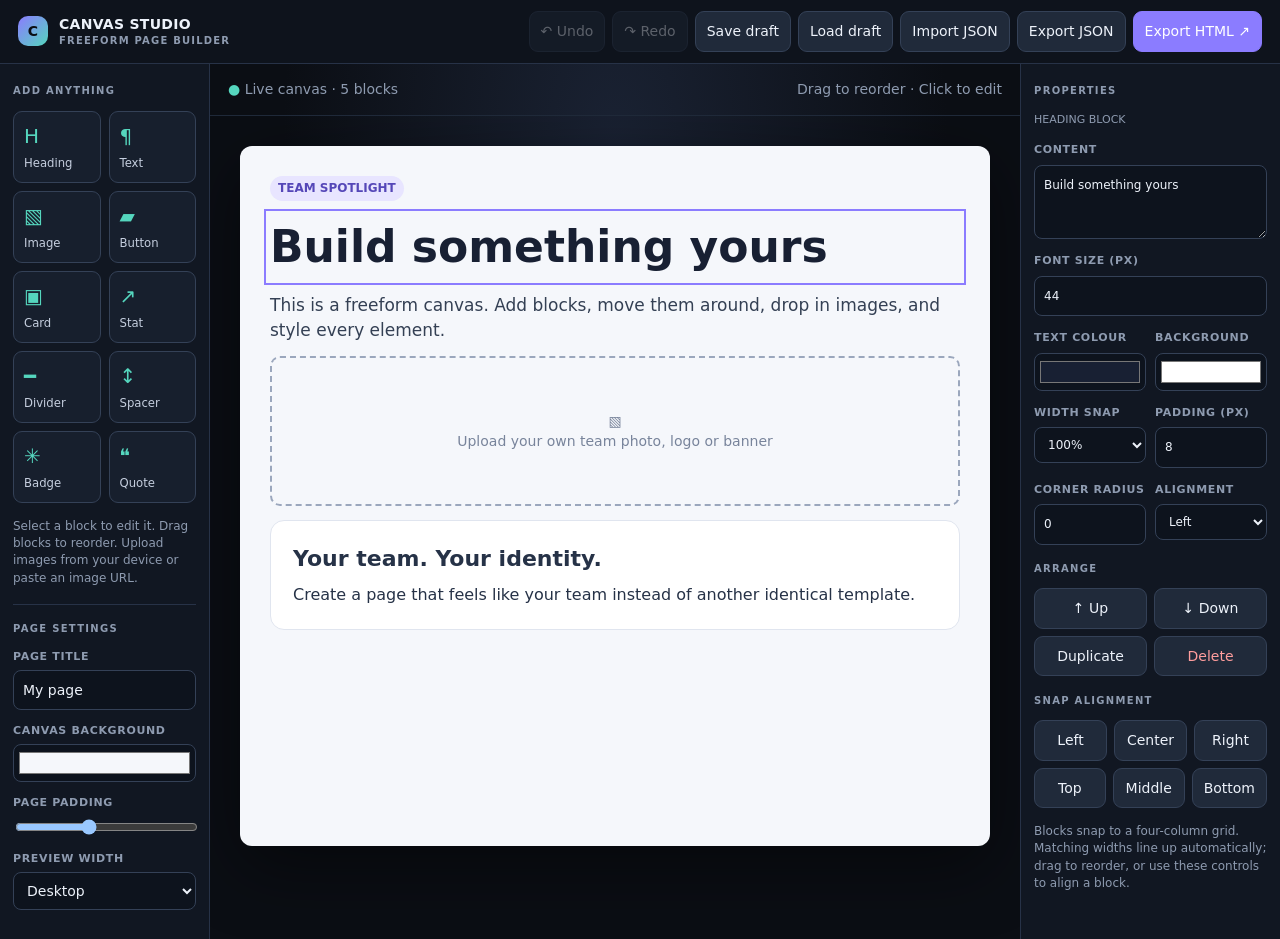
==== studio.html @ f43380ae "Fix mobile grid and image sizing for snapped blocks" ====
<!doctype html>
<html lang="en">
<head>
<meta charset="utf-8">
<meta name="viewport" content="width=device-width,initial-scale=1">
<title>Team Page Studio</title>
<style>
:root{color-scheme:dark;--bg:#0b0e14;--panel:#111722;--panel2:#171f2d;--line:#273247;--text:#edf2fa;--muted:#8e9bb0;--accent:#8b7cff;--accent2:#55d6be}
*{box-sizing:border-box}body{margin:0;background:var(--bg);color:var(--text);font:14px/1.45 Inter,ui-sans-serif,system-ui,-apple-system,sans-serif}button,input,textarea,select{font:inherit}button{cursor:pointer;color:var(--text);background:#202a3a;border:1px solid #344157;border-radius:9px;padding:9px 11px}button:hover{background:#2a3650}button:disabled{opacity:.35;cursor:not-allowed}.app{min-height:100vh;display:grid;grid-template-rows:64px 1fr}.top{display:flex;align-items:center;justify-content:space-between;padding:0 18px;border-bottom:1px solid var(--line);background:#0e131c;gap:14px}.brand{display:flex;align-items:center;gap:11px;font-weight:800;letter-spacing:.02em}.mark{width:30px;height:30px;border-radius:10px;background:linear-gradient(135deg,var(--accent),var(--accent2));display:grid;place-items:center;color:#0b0e14;font-weight:900}.top-actions{display:flex;gap:7px;flex-wrap:wrap}.primary{background:var(--accent);border-color:var(--accent);color:#fff}.workspace{display:grid;grid-template-columns:210px minmax(300px,1fr) 260px;min-height:calc(100vh - 64px)}.sidebar{padding:16px 13px;background:var(--panel);border-right:1px solid var(--line);min-width:0}.right{border-right:0;border-left:1px solid var(--line)}.eyebrow{font-size:10px;font-weight:800;color:var(--muted);letter-spacing:.13em;text-transform:uppercase;margin:4px 0 12px}.toolgrid{display:grid;grid-template-columns:1fr 1fr;gap:8px}.tool{min-height:72px;display:flex;flex-direction:column;align-items:flex-start;justify-content:space-between;text-align:left;padding:10px;background:var(--panel2)}.tool span:first-child{font-size:20px;color:var(--accent2)}.tool small{color:#c5cede}.hint{color:var(--muted);font-size:12px;margin-top:15px}.stage{min-width:0;display:flex;flex-direction:column;background:radial-gradient(ellipse at 50% 10%,#1a2233 0,transparent 58%)}.stagebar{height:52px;display:flex;align-items:center;justify-content:space-between;padding:0 18px;border-bottom:1px solid #1f2939;color:var(--muted);gap:8px}.stagebar select{background:var(--panel);color:var(--text);border:1px solid var(--line);padding:7px;border-radius:8px}.viewport{padding:30px;overflow:auto;flex:1;display:flex;justify-content:center;align-items:flex-start}.page{width:100%;max-width:900px;min-height:700px;background:#f5f7fb;color:#182033;border-radius:12px;padding:30px;box-shadow:0 20px 70px #0007;transition:width .2s;display:grid;grid-template-columns:repeat(4,minmax(0,1fr));align-content:start;align-items:stretch;gap:14px}.page.mobile{grid-template-columns:minmax(0,1fr)}.page.mobile .block{grid-column:1/-1!important}.page.mobile{max-width:390px}.page.tablet{max-width:720px}.block{position:relative;grid-column:span 4;width:100%;min-width:0;min-height:20px;margin:0;overflow-wrap:anywhere;cursor:grab;outline:1px solid transparent;outline-offset:3px;transition:outline-color .12s;align-self:start}.block.align-middle{align-self:center}.block.align-bottom{align-self:end}.block.position-left{justify-self:start}.block.position-center{justify-self:center}.block.position-right{justify-self:end}.block:hover{outline-color:#8b7cff66}.block.selected{outline:2px solid var(--accent);outline-offset:4px}.block.dragging{opacity:.35}.block.drop-target{box-shadow:0 -3px 0 var(--accent)}.block h1,.block h2,.block h3,.block p{margin:0}.block img{display:block;max-width:100%;height:auto;object-fit:cover}.block button{pointer-events:none}.block .badge{display:inline-block;padding:5px 9px;border-radius:999px;background:#e8e5ff;color:#5547b8;font-size:12px;font-weight:700}.block .placeholder{min-height:150px;border:2px dashed #9ba7bd;border-radius:10px;display:grid;place-items:center;color:#78849b;padding:20px;text-align:center}.block .divider{height:2px;background:#d7dce5;width:100%}.block .stat{padding:18px;border-radius:12px;background:#fff;border:1px solid #e0e5ef}.block .stat strong{display:block;font-size:28px}.empty{text-align:center;padding:80px 20px;color:#667085;border:2px dashed #cbd3e1;border-radius:12px;grid-column:1/-1}.empty strong{display:block;font-size:20px;color:#28334a;margin-bottom:8px}.field{display:flex;flex-direction:column;gap:5px;margin:0 0 13px}.field label{font-size:11px;color:var(--muted);font-weight:700;text-transform:uppercase;letter-spacing:.06em}.field input,.field textarea,.field select{width:100%;background:#0d131d;color:var(--text);border:1px solid #344157;border-radius:8px;padding:9px}.field textarea{resize:vertical;min-height:74px}.field input[type=color]{height:38px;padding:3px}.field input[type=range]{padding:0}.two{display:grid;grid-template-columns:1fr 1fr;gap:9px}.inspector-empty{color:var(--muted);font-size:12px;line-height:1.7}.sectionline{border:0;border-top:1px solid var(--line);margin:17px 0}.danger{color:#ff9d9d}.toast{position:fixed;bottom:18px;left:50%;transform:translateX(-50%);background:#edf2fa;color:#10151f;padding:10px 15px;border-radius:10px;box-shadow:0 8px 28px #0007;opacity:0;pointer-events:none;transition:opacity .2s;z-index:10}.toast.show{opacity:1}.file{display:none}.minirow{display:flex;gap:7px}.minirow button{flex:1}.muted{color:var(--muted)}@media(max-width:980px){.workspace{grid-template-columns:175px minmax(260px,1fr)}.right{grid-column:1/-1;border-left:0;border-top:1px solid var(--line);display:grid;grid-template-columns:1fr 1fr;gap:20px}.viewport{padding:18px}.page{padding:20px}}@media(max-width:600px){.app{grid-template-rows:auto 1fr}.top{padding:12px;align-items:flex-start;flex-direction:column}.workspace{grid-template-columns:1fr}.sidebar{border-right:0;border-bottom:1px solid var(--line)}.toolgrid{grid-template-columns:repeat(3,1fr)}.tool{min-height:60px}.workspace .stage{min-height:600px}.right{display:block}.viewport{padding:12px}.page{padding:16px}.stagebar{padding:0 10px}.top-actions button{padding:7px 8px}}
</style>
</head>
<body>
<div class="app">
<header class="top">
  <div class="brand"><div class="mark">C</div><div><span id="studioBrand">CANVAS STUDIO</span> <div style="font-size:10px;color:var(--muted);font-weight:600;letter-spacing:.12em">FREEFORM PAGE BUILDER</div></div></div>
  <div class="top-actions">
    <button id="undoBtn" title="Undo">↶ Undo</button><button id="redoBtn" title="Redo">↷ Redo</button>
    <button id="saveBtn">Save draft</button><button id="loadBtn">Load draft</button>
    <button id="importBtn">Import JSON</button><button id="exportJsonBtn">Export JSON</button><button id="exportHtmlBtn" class="primary">Export HTML ↗</button>
  </div>
</header>
<div class="workspace">
<aside class="sidebar">
  <div class="eyebrow">Add anything</div>
  <div class="toolgrid">
    <button class="tool" data-add="heading"><span>H</span><small>Heading</small></button>
    <button class="tool" data-add="text"><span>¶</span><small>Text</small></button>
    <button class="tool" data-add="image"><span>▧</span><small>Image</small></button>
    <button class="tool" data-add="button"><span>▰</span><small>Button</small></button>
    <button class="tool" data-add="card"><span>▣</span><small>Card</small></button>
    <button class="tool" data-add="stat"><span>↗</span><small>Stat</small></button>
    <button class="tool" data-add="divider"><span>━</span><small>Divider</small></button>
    <button class="tool" data-add="spacer"><span>↕</span><small>Spacer</small></button>
    <button class="tool" data-add="badge"><span>✳</span><small>Badge</small></button>
    <button class="tool" data-add="quote"><span>❝</span><small>Quote</small></button>
  </div>
  <div class="hint">Select a block to edit it. Drag blocks to reorder. Upload images from your device or paste an image URL.</div>
  <hr class="sectionline">
  <div class="eyebrow">Page settings</div>
  <div class="field"><label for="pageTitle">Page title</label><input id="pageTitle" value="My page"></div>
  <div class="field"><label for="pageBg">Canvas background</label><input id="pageBg" type="color" value="#f5f7fb"></div>
  <div class="field"><label for="pagePadding">Page padding</label><input id="pagePadding" type="range" min="8" max="64" value="30"></div>
  <div class="field"><label for="pageWidth">Preview width</label><select id="pageWidth"><option value="desktop">Desktop</option><option value="tablet">Tablet</option><option value="mobile">Mobile</option></select></div>
</aside>
<section class="stage">
  <div class="stagebar"><span><span style="color:var(--accent2)">●</span> Live canvas <span id="blockCount" class="muted"></span></span><span class="muted">Drag to reorder · Click to edit</span></div>
  <div class="viewport"><main id="canvas" class="page" aria-label="Page canvas"></main></div>
</section>
<aside class="sidebar right">
  <div><div class="eyebrow">Properties</div><div id="inspector" class="inspector-empty">Select any block on the canvas to customise its content, colours, size and alignment.</div></div>
  <div><div class="eyebrow">Arrange</div><div class="minirow"><button id="upBtn" title="Move earlier">↑ Up</button><button id="downBtn" title="Move later">↓ Down</button></div><div class="minirow" style="margin-top:7px"><button id="duplicateBtn">Duplicate</button><button id="deleteBtn" class="danger">Delete</button></div><div class="eyebrow" style="margin-top:18px">Snap alignment</div><div class="minirow"><button data-position="left" title="Align to left edge">Left</button><button data-position="center" title="Center in row">Center</button><button data-position="right" title="Align to right edge">Right</button></div><div class="minirow" style="margin-top:7px"><button data-valign="top">Top</button><button data-valign="middle">Middle</button><button data-valign="bottom">Bottom</button></div><div class="hint">Blocks snap to a four-column grid. Matching widths line up automatically; drag to reorder, or use these controls to align a block.</div></div>
</aside>
</div>
</div>
<input id="imageFile" class="file" type="file" accept="image/*">
<input id="jsonFile" class="file" type="file" accept=".json,application/json">
<div id="toast" class="toast" role="status"></div>
<script>
const studioParams = new URLSearchParams(location.search);
const studioTeamId = studioParams.get("team");
const validStudioTeam = ["A","B","C","D","E"].includes(studioTeamId) ? studioTeamId : null;
if (validStudioTeam && sessionStorage.getItem("team-editor-authorized-team") !== validStudioTeam) {
  location.replace("team-editor.html");
}
if (validStudioTeam) {
  const studioBrand = document.getElementById("studioBrand");
  if (studioBrand) studioBrand.textContent = "Team " + validStudioTeam + " Page Studio";
  document.title = "Team " + validStudioTeam + " Page Studio";
}
const studioDraftKey = validStudioTeam ? "canvas-studio-draft-team-" + validStudioTeam : "canvas-studio-draft";

(() => {
const $=id=>document.getElementById(id);
const canvas=$("canvas"), inspector=$("inspector");
let blocks=[], selected=null, seq=0, history=[], historyIndex=-1, suppressHistory=false, pendingImageTarget=null;
const defaults={
 heading:{text:"A bold headline",tag:"h1",fontSize:42,color:"#182033",bg:"transparent",align:"left",padding:8,radius:0,width:100},
 text:{text:"Write something worth reading. Add your story, explain the idea, or share the details.",fontSize:17,color:"#344054",bg:"transparent",align:"left",padding:8,radius:0,width:100},
 image:{text:"",src:"",alt:"Add an image",fontSize:16,color:"#182033",bg:"#e7ebf2",align:"center",padding:8,radius:12,width:100},
 button:{text:"Explore more",fontSize:15,color:"#ffffff",bg:"#6254e8",align:"center",padding:13,radius:9,width:100},
 card:{text:"Card title\nAdd a short description to this card. Use it for a team intro, announcement, or any other content.",fontSize:16,color:"#263247",bg:"#ffffff",align:"left",padding:22,radius:14,width:100},
 stat:{text:"Wins",metric:"wins",fontSize:16,color:"#263247",bg:"#ffffff",align:"left",padding:20,radius:12,width:100},
 divider:{text:"",fontSize:16,color:"#d7dce5",bg:"transparent",align:"left",padding:8,radius:0,width:100},
 spacer:{text:"",fontSize:16,color:"#182033",bg:"transparent",align:"left",padding:8,radius:0,width:100,height:48},
 badge:{text:"NEW SEASON",fontSize:12,color:"#5547b8",bg:"#e8e5ff",align:"left",padding:8,radius:99,width:100},
 quote:{text:"“A team is more than a name on a ladder.”\n— Team motto",fontSize:23,color:"#29354a",bg:"#e9edf7",align:"left",padding:24,radius:12,width:100}
};
const STAT_METRICS=[
 {key:"elo",label:"Elo rating"},{key:"rank",label:"Ladder position"},{key:"played",label:"Games played"},
 {key:"wins",label:"Wins"},{key:"losses",label:"Losses"},{key:"draws",label:"Draws"},
 {key:"pointsFor",label:"Points for"},{key:"pointsAgainst",label:"Points against"},
 {key:"diff",label:"Point difference"},{key:"winPct",label:"Win percentage"},{key:"form",label:"Recent form"}
];
function makeBlock(type,values={}){return {id:"b"+(++seq),type,...structuredClone(defaults[type]||defaults.text),position:"auto",verticalAlign:"top",...values};}

let liveTeamStats=null;
let statsFrame=null;
function formatStatValue(key,team){
 if(!team)return "—";
 const values={
  elo:Number(team.elo).toFixed(1),
  rank:team.rank?"#"+team.rank:"—",
  played:team.played,
  wins:team.wins,
  losses:team.losses,
  draws:team.draws,
  pointsFor:team.pf,
  pointsAgainst:team.pa,
  diff:(team.diff>0?"+":"")+team.diff,
  winPct:Number(team.winPercent||0).toFixed(1)+"%",
  form:Array.isArray(team.form)&&team.form.length?team.form.map(item=>item.result).join(" "):"—"
 };
 return values[key]===undefined?"—":String(values[key]);
}
function refreshStatPreviews(){
 if(!liveTeamStats)return;
 blocks.filter(b=>b.type==="stat").forEach(b=>{
  const el=canvas.querySelector('[data-id="'+b.id+'"] .stat strong');
  if(el)el.textContent=formatStatValue(b.metric||"wins",liveTeamStats);
  const note=canvas.querySelector('[data-id="'+b.id+'"] .stat small');
  if(note)note.textContent="LIVE · competition data";
 });
}
function startStatsPreview(){
 if(statsFrame)return;
 statsFrame=document.createElement("iframe");
 statsFrame.title="Competition data source";
 statsFrame.setAttribute("aria-hidden","true");
 statsFrame.tabIndex=-1;
 statsFrame.style.cssText="position:fixed;width:1px;height:1px;opacity:0;pointer-events:none;left:-10px;bottom:-10px;border:0";
 statsFrame.src="index.html?studioStatsPreview=1";
 statsFrame.onload=()=>{
  let attempts=0;
  const timer=setInterval(()=>{
   attempts++;
   try{
    const win=statsFrame.contentWindow;
    if(typeof win.calculateElo==="function"&&typeof win.calculateLadder==="function"&&win.document.getElementById("ladder")?.querySelector("table")){
     const elo=win.calculateElo();
     const ladder=win.calculateLadder(elo.finalRatings);
     const teamName="Team "+(validStudioTeam||"A");
     liveTeamStats=ladder.find(team=>team.team===teamName)||null;
     refreshStatPreviews();
     clearInterval(timer);
    }
   }catch(error){/* Wait for the same-origin dashboard data to finish loading. */}
   if(attempts>=40)clearInterval(timer);
  },500);
 };
 document.body.appendChild(statsFrame);
}

function snapshot(){return JSON.stringify({blocks,selected,pageTitle:$("pageTitle").value,pageBg:$("pageBg").value,pagePadding:$("pagePadding").value});}
function pushHistory(){if(suppressHistory)return;const s=snapshot();if(history[historyIndex]===s)return;history=history.slice(0,historyIndex+1);history.push(s);if(history.length>80)history.shift();historyIndex=history.length-1;updateHistoryButtons();}
function restore(s){suppressHistory=true;const d=JSON.parse(s);blocks=d.blocks||[];selected=d.selected||null;$("pageTitle").value=d.pageTitle||"My page";$("pageBg").value=d.pageBg||"#f5f7fb";$("pagePadding").value=d.pagePadding||30;seq=Math.max(seq,...blocks.map(b=>Number(b.id.slice(1))||0));render();suppressHistory=false;updateHistoryButtons();}
function undo(){if(historyIndex>0){historyIndex--;restore(history[historyIndex]);}}
function redo(){if(historyIndex<history.length-1){historyIndex++;restore(history[historyIndex]);}}
function updateHistoryButtons(){$("undoBtn").disabled=historyIndex<=0;$("redoBtn").disabled=historyIndex>=history.length-1;}
function esc(s){return String(s??"").replace(/[&<>"']/g,c=>({"&":"&amp;","<":"&lt;",">":"&gt;",'"':"&quot;","'":"&#39;"}[c]));}
function css(b){return "width:100%;text-align:"+b.align+";color:"+b.color+";background:"+b.bg+";padding:"+b.padding+"px;border-radius:"+b.radius+"px;font-size:"+b.fontSize+"px;";}
function spanFor(b){return Math.min(4,Math.max(1,Math.round((Number(b.width)||100)/25)));}
function positionStyle(b){const span=spanFor(b),p=b.position||"auto";let column="";if(p==="left")column="1 / span "+span;else if(p==="right")column=(5-span)+" / span "+span;else if(p==="center")column=(Math.floor((4-span)/2)+1)+" / span "+span;return (column?"grid-column:"+column+";":"grid-column:span "+span+";")+"align-self:"+(b.verticalAlign==="middle"?"center":b.verticalAlign==="bottom"?"end":"start")+";";}
function blockInner(b){
 const lines=String(b.text||"").split("\n");
 if(b.type==="heading")return "<h1 style='font-size:"+b.fontSize+"px;color:"+b.color+";text-align:"+b.align+";margin:0'>"+esc(b.text)+"</h1>";
 if(b.type==="text")return "<p style='font-size:"+b.fontSize+"px;color:"+b.color+";text-align:"+b.align+";margin:0;white-space:pre-wrap'>"+esc(b.text)+"</p>";
 if(b.type==="image")return b.src? "<img src='"+esc(b.src)+"' alt='"+esc(b.alt||"")+"' style='width:100%;max-height:620px;object-fit:cover;border-radius:"+b.radius+"px;margin:auto;display:block'>":"<div class='placeholder'>▧<br>"+esc(b.alt||"Choose an image in the properties panel")+"</div>";
 if(b.type==="button")return "<div style='text-align:"+b.align+"'><span style='display:inline-block;background:"+b.bg+";color:"+b.color+";padding:"+b.padding+"px 20px;border-radius:"+b.radius+"px;font-weight:750'>"+esc(b.text)+"</span></div>";
 if(b.type==="card")return "<div style='"+css(b)+";border:1px solid #e0e5ef;white-space:pre-wrap'><div style='font-size:"+Math.round(b.fontSize*1.35)+"px;font-weight:800;margin-bottom:8px'>"+esc(lines[0])+"</div>"+esc(lines.slice(1).join("\n"))+"</div>";
 if(b.type==="stat"){const metric=STAT_METRICS.find(m=>m.key===b.metric)||STAT_METRICS[0];return "<div class='stat' data-stat='"+esc(metric.key)+"' style='"+css(b)+"'><span>"+esc(b.text||metric.label)+"</span><strong>—</strong><small style='display:block;margin-top:5px;font-size:10px;letter-spacing:.08em;text-transform:uppercase;opacity:.65'>Value fills on the team page</small></div>";}
 if(b.type==="divider")return "<div class='divider' style='background:"+b.color+";margin:"+b.padding+"px 0'></div>";
 if(b.type==="spacer")return "<div style='height:"+Math.max(8,Number(b.height)||48)+"px'></div>";
 if(b.type==="badge")return "<div><span class='badge' style='background:"+b.bg+";color:"+b.color+";font-size:"+b.fontSize+"px;padding:"+Math.max(3,b.padding/2)+"px "+b.padding+"px;border-radius:"+b.radius+"px'>"+esc(b.text)+"</span></div>";
 if(b.type==="quote")return "<blockquote style='"+css(b)+";font-weight:650;font-style:italic;white-space:pre-wrap;margin:0;border-left:4px solid "+b.color+"'>"+esc(b.text)+"</blockquote>";
 return "<p>"+esc(b.text)+"</p>";
}
function render(){
 canvas.style.background=$("pageBg").value;canvas.style.padding=$("pagePadding").value+"px";
 canvas.classList.toggle("mobile",$("pageWidth").value==="mobile");canvas.classList.toggle("tablet",$("pageWidth").value==="tablet");
 canvas.innerHTML="";
 if(!blocks.length)canvas.innerHTML='<div class="empty"><strong>Your canvas is empty</strong>Add a block from the left, then make it yours.</div>';
 blocks.forEach((b,i)=>{const el=document.createElement("section");el.className="block"+(b.id===selected?" selected":"")+(b.verticalAlign==="middle"?" align-middle":b.verticalAlign==="bottom"?" align-bottom":"")+(["left","center","right"].includes(b.position)?" position-"+b.position:"");el.dataset.id=b.id;el.draggable=true;el.style.cssText=positionStyle(b);el.innerHTML=blockInner(b);
  if(b.type==="image"&&b.src)el.querySelector("img")?.addEventListener("click",()=>select(b.id));
  el.addEventListener("click",e=>{e.stopPropagation();select(b.id);});
  el.addEventListener("dragstart",e=>{el.classList.add("dragging");e.dataTransfer.setData("text/plain",b.id);e.dataTransfer.effectAllowed="move";});
  el.addEventListener("dragend",()=>{el.classList.remove("dragging");canvas.querySelectorAll(".drop-target").forEach(x=>x.classList.remove("drop-target"));});
  el.addEventListener("dragover",e=>{e.preventDefault();if(el.dataset.id!==selected)el.classList.add("drop-target");});
  el.addEventListener("dragleave",()=>el.classList.remove("drop-target"));
  el.addEventListener("drop",e=>{e.preventDefault();const from=e.dataTransfer.getData("text/plain"),to=b.id;if(!from||from===to)return;const fi=blocks.findIndex(x=>x.id===from),ti=blocks.findIndex(x=>x.id===to);if(fi<0||ti<0)return;const [moved]=blocks.splice(fi,1);blocks.splice(blocks.findIndex(x=>x.id===to)+(fi<ti?1:0),0,moved);pushHistory();render();});
  canvas.appendChild(el);
 });
 $("blockCount").textContent="· "+blocks.length+" block"+(blocks.length===1?"":"s");
 renderInspector();updateHistoryButtons();refreshStatPreviews();
}
canvas.addEventListener("click",()=>select(null));
function select(id){selected=id;render();const el=canvas.querySelector('[data-id="'+id+'"]');if(el&&id)el.scrollIntoView({block:"nearest",behavior:"smooth"});}
function updateProp(key,value){const b=blocks.find(x=>x.id===selected);if(!b)return;b[key]=value;pushHistory();render();}
function field(label,key,value,type="text",extra={}){let id="prop-"+key;let input;if(type==="textarea")input='<textarea id="'+id+'">'+esc(value)+'</textarea>';else input='<input id="'+id+'" type="'+type+'" value="'+esc(value)+'" '+(extra.min!==undefined?'min="'+extra.min+'"':'')+' '+(extra.max!==undefined?'max="'+extra.max+'"':'')+' '+(extra.step!==undefined?'step="'+extra.step+'"':'')+'>';return '<div class="field"><label for="'+id+'">'+label+'</label>'+input+'</div>';}
function renderInspector(){
 const b=blocks.find(x=>x.id===selected);if(!b){inspector.innerHTML='<div class="inspector-empty">Select any block on the canvas to customise its content, colours, size and alignment.</div>';return;}
 let html='<div class="muted" style="font-size:11px;margin-bottom:12px">'+esc(b.type.toUpperCase())+' BLOCK</div>';
 if(b.type==="stat"){
  html+='<div class="field"><label for="prop-metric">Competition statistic</label><select id="prop-metric">'+STAT_METRICS.map(m=>'<option value="'+m.key+'" '+((b.metric||"wins")===m.key?"selected":"")+'>'+m.label+'</option>').join("")+'</select><div class="muted">The statistic is read-only. Its live value will be supplied by the team-page renderer.</div></div>';
  html+=field("Card label","text",b.text||"");
 } else if(b.type!=="divider"&&b.type!=="spacer")html+=field(b.type==="image"?"Alt text / image description":"Content","text",b.type==="image"?b.alt:b.text,"textarea");
 if(b.type==="image"){html+=field("Image URL","src",b.src);html+='<div class="field"><button id="uploadImageBtn">Upload image…</button><div class="muted">Uploaded images are embedded in your draft/export.</div></div>';}
 if(b.type==="spacer")html+=field("Height (px)","height",b.height,"number",{min:8,max:500});
 if(b.type==="heading"||b.type==="text"||b.type==="card"||b.type==="stat"||b.type==="quote")html+=field("Font size (px)","fontSize",b.fontSize,"number",{min:8,max:100});
 html+='<div class="two">'+field("Text colour","color",b.color,"color")+field("Background","bg",b.bg==="transparent"?"#ffffff":b.bg,"color")+'</div>';
 html+='<div class="two"><div class="field"><label for="prop-width">Width snap</label><select id="prop-width">'+[25,50,75,100].map(n=>'<option value="'+n+'" '+(Number(b.width)===n?"selected":"")+' >'+n+'%</option>').join("")+'</select></div>'+field("Padding (px)","padding",b.padding,"number",{min:0,max:100})+'</div>';
 html+='<div class="two">'+field("Corner radius","radius",b.radius,"number",{min:0,max:100})+'<div class="field"><label for="prop-align">Alignment</label><select id="prop-align"><option '+(b.align==="left"?"selected":"")+' value="left">Left</option><option '+(b.align==="center"?"selected":"")+' value="center">Center</option><option '+(b.align==="right"?"selected":"")+' value="right">Right</option></select></div></div>';
 inspector.innerHTML=html;
 ["text","src","alt","fontSize","color","bg","width","padding","radius","height"].forEach(key=>{const input=$("prop-"+key);if(!input)return;input.addEventListener("change",()=>{const actualKey=key==="text"&&b.type==="image"?"alt":key;let value=["fontSize","width","padding","radius","height"].includes(key)?Number(input.value):input.value;if(key==="width")value=[25,50,75,100].includes(value)?value:Math.max(25,Math.min(100,Math.round(value/25)*25));updateProp(actualKey,value);});});
 $("prop-metric")?.addEventListener("change",e=>updateProp("metric",e.target.value));
 $("prop-align")?.addEventListener("change",e=>updateProp("align",e.target.value));
 $("uploadImageBtn")?.addEventListener("click",()=>{$("imageFile").click();});
}
function add(type){const b=makeBlock(type);blocks.push(b);selected=b.id;pushHistory();render();}
document.querySelectorAll("[data-add]").forEach(btn=>btn.addEventListener("click",()=>add(btn.dataset.add)));
$("upBtn").onclick=()=>move(-1);$("downBtn").onclick=()=>move(1);
function move(dir){const i=blocks.findIndex(b=>b.id===selected),j=i+dir;if(i<0||j<0||j>=blocks.length)return;[blocks[i],blocks[j]]=[blocks[j],blocks[i]];pushHistory();render();}
$("duplicateBtn").onclick=()=>{const i=blocks.findIndex(b=>b.id===selected);if(i<0)return;const copy={...structuredClone(blocks[i]),id:"b"+(++seq)};blocks.splice(i+1,0,copy);selected=copy.id;pushHistory();render();};
$("deleteBtn").onclick=()=>{const i=blocks.findIndex(b=>b.id===selected);if(i<0)return;blocks.splice(i,1);selected=null;pushHistory();render();};
document.querySelectorAll("[data-position]").forEach(btn=>btn.addEventListener("click",()=>{const b=blocks.find(x=>x.id===selected);if(!b)return;b.position=btn.dataset.position;pushHistory();render();}));
document.querySelectorAll("[data-valign]").forEach(btn=>btn.addEventListener("click",()=>{const b=blocks.find(x=>x.id===selected);if(!b)return;b.verticalAlign=btn.dataset.valign;pushHistory();render();}));
$("undoBtn").onclick=undo;$("redoBtn").onclick=redo;
["pageTitle","pageBg","pagePadding","pageWidth"].forEach(id=>$(id).addEventListener("change",()=>{pushHistory();render();}));
$("imageFile").addEventListener("change",e=>{const file=e.target.files?.[0];if(!file)return;const b=blocks.find(x=>x.id===selected);if(!b||b.type!=="image"){toast("Select an image block first.");return;}if(file.size>8*1024*1024){toast("Please use an image smaller than 8 MB.");return;}const reader=new FileReader();reader.onload=()=>{b.src=reader.result;b.alt=b.alt||file.name;pushHistory();render();toast("Image added.");};reader.readAsDataURL(file);e.target.value="";});
$("saveBtn").onclick=()=>{try{localStorage.setItem(studioDraftKey,snapshot());toast(validStudioTeam ? "Team " + validStudioTeam + " draft saved in this browser." : "Draft saved in this browser.");}catch(e){toast("Draft too large for browser storage. Export JSON instead.");}};
$("loadBtn").onclick=()=>{const s=localStorage.getItem(studioDraftKey);if(!s){toast("No saved draft in this browser.");return;}try{restore(s);pushHistory();toast(validStudioTeam ? "Team " + validStudioTeam + " draft loaded." : "Draft loaded.");}catch(e){toast("Could not load that draft.");}};
function download(name,data,type){const blob=new Blob([data],{type}),url=URL.createObjectURL(blob),a=document.createElement("a");a.href=url;a.download=name;a.click();setTimeout(()=>URL.revokeObjectURL(url),1000);}
$("exportJsonBtn").onclick=()=>download("canvas-studio-design.json",snapshot(),"application/json");
$("importBtn").onclick=()=>$("jsonFile").click();
$("jsonFile").addEventListener("change",e=>{const file=e.target.files?.[0];if(!file)return;const r=new FileReader();r.onload=()=>{try{restore(r.result);pushHistory();toast("Design imported.");}catch(err){toast("That JSON file isn't a valid Studio design.");}};r.readAsText(file);e.target.value="";});
$("exportHtmlBtn").onclick=()=>{const title=esc($("pageTitle").value||"My page"),bg=$("pageBg").value,pad=$("pagePadding").value;const content=blocks.map(b=>'<section style="grid-column:'+(b.position==="left"?"1":b.position==="right"?(5-spanFor(b)):b.position==="center"?(Math.floor((4-spanFor(b))/2)+1):"auto")+' / span '+spanFor(b)+';align-self:'+(b.verticalAlign==="middle"?"center":b.verticalAlign==="bottom"?"end":"start")+ ';width:100%;text-align:'+b.align+';font-family:system-ui,-apple-system,sans-serif;box-sizing:border-box;min-width:0">'+exportBlock(b)+'</section>').join("\n");const html='<!doctype html><html lang="en"><head><meta charset="utf-8"><meta name="viewport" content="width=device-width,initial-scale=1"><title>'+title+'</title><style>*{box-sizing:border-box}body{margin:0;background:#e9edf4;color:#182033;font-family:system-ui,-apple-system,sans-serif}.page{display:grid;grid-template-columns:repeat(4,minmax(0,1fr));align-content:start;align-items:stretch;gap:14px;max-width:1000px;min-height:100vh;margin:0 auto;padding:'+pad+'px;background:'+bg+'}img{max-width:100%;height:auto} @media(max-width:600px){.page{padding:16px!important;grid-template-columns:minmax(0,1fr)}section{grid-column:1/-1!important}}</style></head><body><main class="page">'+content+'</main></body></html>';download((($("pageTitle").value||"my-page").toLowerCase().replace(/[^a-z0-9]+/g,"-").replace(/^-|-$/g,"")||"my-page")+".html",html,"text/html");toast("Static HTML exported.");};
function exportBlock(b){const lines=String(b.text||"").split("\n"),safe=esc;const style='color:'+b.color+';background:'+b.bg+';padding:'+b.padding+'px;border-radius:'+b.radius+'px;font-size:'+b.fontSize+'px;white-space:pre-wrap;';if(b.type==="heading")return '<h1 style="margin:0;'+style+'">'+safe(b.text)+'</h1>';if(b.type==="text")return '<p style="margin:0;'+style+'">'+safe(b.text)+'</p>';if(b.type==="image")return b.src?'<img src="'+safe(b.src)+'" alt="'+safe(b.alt)+'" style="width:100%;object-fit:cover;border-radius:'+b.radius+'px">':'<p>'+safe(b.alt||"Image placeholder")+'</p>';if(b.type==="button")return '<div><span style="display:inline-block;'+style+'font-weight:750">'+safe(b.text)+'</span></div>';if(b.type==="card")return '<div style="'+style+'border:1px solid #e0e5ef"><h2 style="margin:0 0 8px">'+safe(lines[0])+'</h2>'+safe(lines.slice(1).join("\n"))+'</div>';if(b.type==="stat"){const metric=STAT_METRICS.find(m=>m.key===b.metric)||STAT_METRICS[0];return '<div data-stat="'+safe(metric.key)+'" style="'+style+'border:1px solid #e0e5ef"><div>'+safe(b.text||metric.label)+'</div><strong style="font-size:28px">Linked metric: '+safe(metric.label)+'</strong></div>';}if(b.type==="divider")return '<hr style="border:0;height:2px;background:'+b.color+';margin:'+b.padding+'px 0">';if(b.type==="spacer")return '<div style="height:'+Math.max(8,Number(b.height)||48)+'px"></div>';if(b.type==="badge")return '<span style="'+style+'display:inline-block;font-size:'+b.fontSize+'px;font-weight:750">'+safe(b.text)+'</span>';if(b.type==="quote")return '<blockquote style="'+style+'font-weight:650;font-style:italic;margin:0;border-left:4px solid '+b.color+'">'+safe(b.text)+'</blockquote>';return safe(b.text);}
let toastTimer;function toast(msg){const t=$("toast");t.textContent=msg;t.classList.add("show");clearTimeout(toastTimer);toastTimer=setTimeout(()=>t.classList.remove("show"),2200);}
blocks=[makeBlock("badge",{text:"TEAM SPOTLIGHT"}),makeBlock("heading",{text:"Build something yours",fontSize:44}),makeBlock("text",{text:"This is a freeform canvas. Add blocks, move them around, drop in images, and style every element."}),makeBlock("image",{alt:"Upload your own team photo, logo or banner",src:""}),makeBlock("card",{text:"Your team. Your identity.\nCreate a page that feels like your team instead of another identical template."})];
selected=blocks[1].id;render();pushHistory();startStatsPreview();
})();
</script>
</body>
</html>
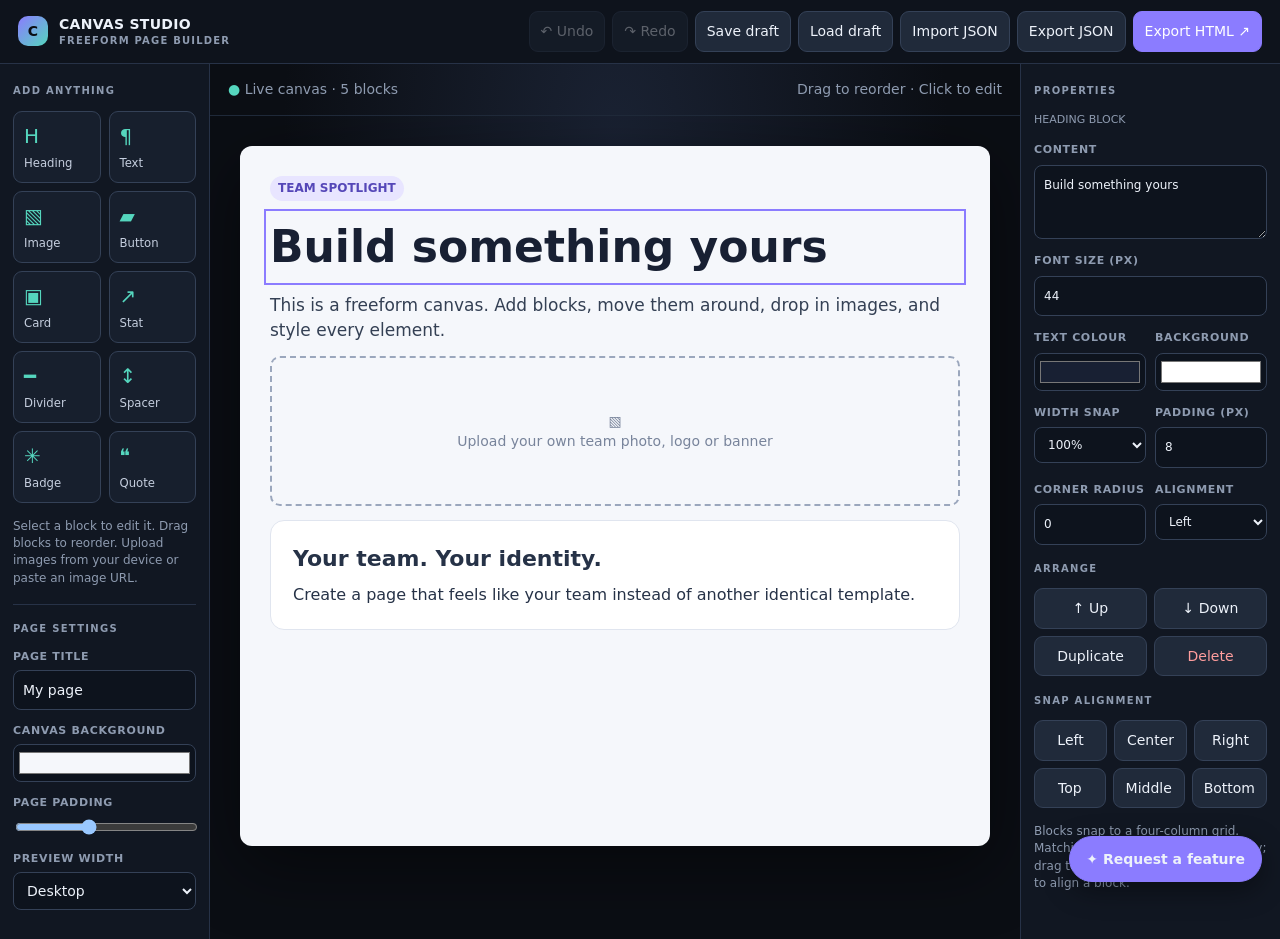
==== commit eda2155d: "Add feature request button and shared Studio save/load" ====
--- a/studio.html
+++ b/studio.html
@@ -6,7 +6,7 @@
 <title>Team Page Studio</title>
 <style>
 :root{color-scheme:dark;--bg:#0b0e14;--panel:#111722;--panel2:#171f2d;--line:#273247;--text:#edf2fa;--muted:#8e9bb0;--accent:#8b7cff;--accent2:#55d6be}
-*{box-sizing:border-box}body{margin:0;background:var(--bg);color:var(--text);font:14px/1.45 Inter,ui-sans-serif,system-ui,-apple-system,sans-serif}button,input,textarea,select{font:inherit}button{cursor:pointer;color:var(--text);background:#202a3a;border:1px solid #344157;border-radius:9px;padding:9px 11px}button:hover{background:#2a3650}button:disabled{opacity:.35;cursor:not-allowed}.app{min-height:100vh;display:grid;grid-template-rows:64px 1fr}.top{display:flex;align-items:center;justify-content:space-between;padding:0 18px;border-bottom:1px solid var(--line);background:#0e131c;gap:14px}.brand{display:flex;align-items:center;gap:11px;font-weight:800;letter-spacing:.02em}.mark{width:30px;height:30px;border-radius:10px;background:linear-gradient(135deg,var(--accent),var(--accent2));display:grid;place-items:center;color:#0b0e14;font-weight:900}.top-actions{display:flex;gap:7px;flex-wrap:wrap}.primary{background:var(--accent);border-color:var(--accent);color:#fff}.workspace{display:grid;grid-template-columns:210px minmax(300px,1fr) 260px;min-height:calc(100vh - 64px)}.sidebar{padding:16px 13px;background:var(--panel);border-right:1px solid var(--line);min-width:0}.right{border-right:0;border-left:1px solid var(--line)}.eyebrow{font-size:10px;font-weight:800;color:var(--muted);letter-spacing:.13em;text-transform:uppercase;margin:4px 0 12px}.toolgrid{display:grid;grid-template-columns:1fr 1fr;gap:8px}.tool{min-height:72px;display:flex;flex-direction:column;align-items:flex-start;justify-content:space-between;text-align:left;padding:10px;background:var(--panel2)}.tool span:first-child{font-size:20px;color:var(--accent2)}.tool small{color:#c5cede}.hint{color:var(--muted);font-size:12px;margin-top:15px}.stage{min-width:0;display:flex;flex-direction:column;background:radial-gradient(ellipse at 50% 10%,#1a2233 0,transparent 58%)}.stagebar{height:52px;display:flex;align-items:center;justify-content:space-between;padding:0 18px;border-bottom:1px solid #1f2939;color:var(--muted);gap:8px}.stagebar select{background:var(--panel);color:var(--text);border:1px solid var(--line);padding:7px;border-radius:8px}.viewport{padding:30px;overflow:auto;flex:1;display:flex;justify-content:center;align-items:flex-start}.page{width:100%;max-width:900px;min-height:700px;background:#f5f7fb;color:#182033;border-radius:12px;padding:30px;box-shadow:0 20px 70px #0007;transition:width .2s;display:grid;grid-template-columns:repeat(4,minmax(0,1fr));align-content:start;align-items:stretch;gap:14px}.page.mobile{grid-template-columns:minmax(0,1fr)}.page.mobile .block{grid-column:1/-1!important}.page.mobile{max-width:390px}.page.tablet{max-width:720px}.block{position:relative;grid-column:span 4;width:100%;min-width:0;min-height:20px;margin:0;overflow-wrap:anywhere;cursor:grab;outline:1px solid transparent;outline-offset:3px;transition:outline-color .12s;align-self:start}.block.align-middle{align-self:center}.block.align-bottom{align-self:end}.block.position-left{justify-self:start}.block.position-center{justify-self:center}.block.position-right{justify-self:end}.block:hover{outline-color:#8b7cff66}.block.selected{outline:2px solid var(--accent);outline-offset:4px}.block.dragging{opacity:.35}.block.drop-target{box-shadow:0 -3px 0 var(--accent)}.block h1,.block h2,.block h3,.block p{margin:0}.block img{display:block;max-width:100%;height:auto;object-fit:cover}.block button{pointer-events:none}.block .badge{display:inline-block;padding:5px 9px;border-radius:999px;background:#e8e5ff;color:#5547b8;font-size:12px;font-weight:700}.block .placeholder{min-height:150px;border:2px dashed #9ba7bd;border-radius:10px;display:grid;place-items:center;color:#78849b;padding:20px;text-align:center}.block .divider{height:2px;background:#d7dce5;width:100%}.block .stat{padding:18px;border-radius:12px;background:#fff;border:1px solid #e0e5ef}.block .stat strong{display:block;font-size:28px}.empty{text-align:center;padding:80px 20px;color:#667085;border:2px dashed #cbd3e1;border-radius:12px;grid-column:1/-1}.empty strong{display:block;font-size:20px;color:#28334a;margin-bottom:8px}.field{display:flex;flex-direction:column;gap:5px;margin:0 0 13px}.field label{font-size:11px;color:var(--muted);font-weight:700;text-transform:uppercase;letter-spacing:.06em}.field input,.field textarea,.field select{width:100%;background:#0d131d;color:var(--text);border:1px solid #344157;border-radius:8px;padding:9px}.field textarea{resize:vertical;min-height:74px}.field input[type=color]{height:38px;padding:3px}.field input[type=range]{padding:0}.two{display:grid;grid-template-columns:1fr 1fr;gap:9px}.inspector-empty{color:var(--muted);font-size:12px;line-height:1.7}.sectionline{border:0;border-top:1px solid var(--line);margin:17px 0}.danger{color:#ff9d9d}.toast{position:fixed;bottom:18px;left:50%;transform:translateX(-50%);background:#edf2fa;color:#10151f;padding:10px 15px;border-radius:10px;box-shadow:0 8px 28px #0007;opacity:0;pointer-events:none;transition:opacity .2s;z-index:10}.toast.show{opacity:1}.file{display:none}.minirow{display:flex;gap:7px}.minirow button{flex:1}.muted{color:var(--muted)}@media(max-width:980px){.workspace{grid-template-columns:175px minmax(260px,1fr)}.right{grid-column:1/-1;border-left:0;border-top:1px solid var(--line);display:grid;grid-template-columns:1fr 1fr;gap:20px}.viewport{padding:18px}.page{padding:20px}}@media(max-width:600px){.app{grid-template-rows:auto 1fr}.top{padding:12px;align-items:flex-start;flex-direction:column}.workspace{grid-template-columns:1fr}.sidebar{border-right:0;border-bottom:1px solid var(--line)}.toolgrid{grid-template-columns:repeat(3,1fr)}.tool{min-height:60px}.workspace .stage{min-height:600px}.right{display:block}.viewport{padding:12px}.page{padding:16px}.stagebar{padding:0 10px}.top-actions button{padding:7px 8px}}
+*{box-sizing:border-box}body{margin:0;background:var(--bg);color:var(--text);font:14px/1.45 Inter,ui-sans-serif,system-ui,-apple-system,sans-serif}button,input,textarea,select{font:inherit}button{cursor:pointer;color:var(--text);background:#202a3a;border:1px solid #344157;border-radius:9px;padding:9px 11px}button:hover{background:#2a3650}button:disabled{opacity:.35;cursor:not-allowed}.app{min-height:100vh;display:grid;grid-template-rows:64px 1fr}.top{display:flex;align-items:center;justify-content:space-between;padding:0 18px;border-bottom:1px solid var(--line);background:#0e131c;gap:14px}.brand{display:flex;align-items:center;gap:11px;font-weight:800;letter-spacing:.02em}.mark{width:30px;height:30px;border-radius:10px;background:linear-gradient(135deg,var(--accent),var(--accent2));display:grid;place-items:center;color:#0b0e14;font-weight:900}.top-actions{display:flex;gap:7px;flex-wrap:wrap}.primary{background:var(--accent);border-color:var(--accent);color:#fff}.workspace{display:grid;grid-template-columns:210px minmax(300px,1fr) 260px;min-height:calc(100vh - 64px)}.sidebar{padding:16px 13px;background:var(--panel);border-right:1px solid var(--line);min-width:0}.right{border-right:0;border-left:1px solid var(--line)}.eyebrow{font-size:10px;font-weight:800;color:var(--muted);letter-spacing:.13em;text-transform:uppercase;margin:4px 0 12px}.toolgrid{display:grid;grid-template-columns:1fr 1fr;gap:8px}.tool{min-height:72px;display:flex;flex-direction:column;align-items:flex-start;justify-content:space-between;text-align:left;padding:10px;background:var(--panel2)}.tool span:first-child{font-size:20px;color:var(--accent2)}.tool small{color:#c5cede}.hint{color:var(--muted);font-size:12px;margin-top:15px}.stage{min-width:0;display:flex;flex-direction:column;background:radial-gradient(ellipse at 50% 10%,#1a2233 0,transparent 58%)}.stagebar{height:52px;display:flex;align-items:center;justify-content:space-between;padding:0 18px;border-bottom:1px solid #1f2939;color:var(--muted);gap:8px}.stagebar select{background:var(--panel);color:var(--text);border:1px solid var(--line);padding:7px;border-radius:8px}.viewport{padding:30px;overflow:auto;flex:1;display:flex;justify-content:center;align-items:flex-start}.page{width:100%;max-width:900px;min-height:700px;background:#f5f7fb;color:#182033;border-radius:12px;padding:30px;box-shadow:0 20px 70px #0007;transition:width .2s;display:grid;grid-template-columns:repeat(4,minmax(0,1fr));align-content:start;align-items:stretch;gap:14px}.page.mobile{grid-template-columns:minmax(0,1fr)}.page.mobile .block{grid-column:1/-1!important}.page.mobile{max-width:390px}.page.tablet{max-width:720px}.block{position:relative;grid-column:span 4;width:100%;min-width:0;min-height:20px;margin:0;overflow-wrap:anywhere;cursor:grab;outline:1px solid transparent;outline-offset:3px;transition:outline-color .12s;align-self:start}.block.align-middle{align-self:center}.block.align-bottom{align-self:end}.block.position-left{justify-self:start}.block.position-center{justify-self:center}.block.position-right{justify-self:end}.block:hover{outline-color:#8b7cff66}.block.selected{outline:2px solid var(--accent);outline-offset:4px}.block.dragging{opacity:.35}.block.drop-target{box-shadow:0 -3px 0 var(--accent)}.block h1,.block h2,.block h3,.block p{margin:0}.block img{display:block;max-width:100%;height:auto;object-fit:cover}.block button{pointer-events:none}.block .badge{display:inline-block;padding:5px 9px;border-radius:999px;background:#e8e5ff;color:#5547b8;font-size:12px;font-weight:700}.block .placeholder{min-height:150px;border:2px dashed #9ba7bd;border-radius:10px;display:grid;place-items:center;color:#78849b;padding:20px;text-align:center}.block .divider{height:2px;background:#d7dce5;width:100%}.block .stat{padding:18px;border-radius:12px;background:#fff;border:1px solid #e0e5ef}.block .stat strong{display:block;font-size:28px}.empty{text-align:center;padding:80px 20px;color:#667085;border:2px dashed #cbd3e1;border-radius:12px;grid-column:1/-1}.empty strong{display:block;font-size:20px;color:#28334a;margin-bottom:8px}.field{display:flex;flex-direction:column;gap:5px;margin:0 0 13px}.field label{font-size:11px;color:var(--muted);font-weight:700;text-transform:uppercase;letter-spacing:.06em}.field input,.field textarea,.field select{width:100%;background:#0d131d;color:var(--text);border:1px solid #344157;border-radius:8px;padding:9px}.field textarea{resize:vertical;min-height:74px}.field input[type=color]{height:38px;padding:3px}.field input[type=range]{padding:0}.two{display:grid;grid-template-columns:1fr 1fr;gap:9px}.inspector-empty{color:var(--muted);font-size:12px;line-height:1.7}.sectionline{border:0;border-top:1px solid var(--line);margin:17px 0}.danger{color:#ff9d9d}.toast{position:fixed;bottom:18px;left:50%;transform:translateX(-50%);background:#edf2fa;color:#10151f;padding:10px 15px;border-radius:10px;box-shadow:0 8px 28px #0007;opacity:0;pointer-events:none;transition:opacity .2s;z-index:10}.toast.show{opacity:1}.file{display:none}.corner-request{position:fixed;right:18px;bottom:18px;z-index:20;border-radius:999px;padding:12px 16px;background:var(--accent);border-color:var(--accent);box-shadow:0 8px 28px #0006;font-weight:800}.modal-backdrop{position:fixed;inset:0;z-index:30;display:none;place-items:center;padding:18px;background:#05080dcc}.modal-backdrop.open{display:grid}.request-modal{width:min(100%,480px);padding:22px;border:1px solid var(--line);border-radius:18px;background:var(--panel);box-shadow:0 24px 80px #0008}.request-modal h2{margin:0 0 8px}.request-modal p{margin:0 0 16px;color:var(--muted);font-size:12px}.request-modal textarea{width:100%;min-height:130px;resize:vertical;background:#0d131d;color:var(--text);border:1px solid #344157;border-radius:10px;padding:12px}.modal-actions{display:flex;justify-content:flex-end;gap:8px;margin-top:12px}.minirow{display:flex;gap:7px}.minirow button{flex:1}.muted{color:var(--muted)}@media(max-width:980px){.workspace{grid-template-columns:175px minmax(260px,1fr)}.right{grid-column:1/-1;border-left:0;border-top:1px solid var(--line);display:grid;grid-template-columns:1fr 1fr;gap:20px}.viewport{padding:18px}.page{padding:20px}}@media(max-width:600px){.app{grid-template-rows:auto 1fr}.top{padding:12px;align-items:flex-start;flex-direction:column}.workspace{grid-template-columns:1fr}.sidebar{border-right:0;border-bottom:1px solid var(--line)}.toolgrid{grid-template-columns:repeat(3,1fr)}.tool{min-height:60px}.workspace .stage{min-height:600px}.right{display:block}.viewport{padding:12px}.page{padding:16px}.stagebar{padding:0 10px}.top-actions button{padding:7px 8px}}
 </style>
 </head>
 <body>
@@ -55,6 +55,8 @@
 <input id="imageFile" class="file" type="file" accept="image/*">
 <input id="jsonFile" class="file" type="file" accept=".json,application/json">
 <div id="toast" class="toast" role="status"></div>
+<button id="requestFeatureBtn" class="corner-request" type="button">✦ Request a feature</button>
+<div id="requestFeatureModal" class="modal-backdrop" role="dialog" aria-modal="true" aria-labelledby="requestFeatureTitle"><form id="requestFeatureForm" class="request-modal"><h2 id="requestFeatureTitle">Request a feature</h2><p>Suggest an improvement for the Team Page Studio. Requests are saved to the private competition spreadsheet.</p><label class="field"><span>What should we add or improve?</span><textarea id="featureRequestText" minlength="8" maxlength="1500" required placeholder="Describe the feature and what it would help you do…"></textarea></label><div class="modal-actions"><button id="cancelFeatureRequest" type="button">Cancel</button><button class="primary" type="submit">Submit request</button></div></form></div>
 <script>
 const studioParams = new URLSearchParams(location.search);
 const studioTeamId = studioParams.get("team");
@@ -71,6 +73,7 @@
 
 (() => {
 const $=id=>document.getElementById(id);
+const STUDIO_API="https://script.google.com/macros/s/AKfycbxxEbq_enWTzEwKUtfPo2aIEn9JNWWQi8WGEEktr3aNk2XNQ_9aRyq07EPfX4GEWw/exec";
 const canvas=$("canvas"), inspector=$("inspector");
 let blocks=[], selected=null, seq=0, history=[], historyIndex=-1, suppressHistory=false, pendingImageTarget=null;
 const defaults={
@@ -226,8 +229,12 @@
 $("undoBtn").onclick=undo;$("redoBtn").onclick=redo;
 ["pageTitle","pageBg","pagePadding","pageWidth"].forEach(id=>$(id).addEventListener("change",()=>{pushHistory();render();}));
 $("imageFile").addEventListener("change",e=>{const file=e.target.files?.[0];if(!file)return;const b=blocks.find(x=>x.id===selected);if(!b||b.type!=="image"){toast("Select an image block first.");return;}if(file.size>8*1024*1024){toast("Please use an image smaller than 8 MB.");return;}const reader=new FileReader();reader.onload=()=>{b.src=reader.result;b.alt=b.alt||file.name;pushHistory();render();toast("Image added.");};reader.readAsDataURL(file);e.target.value="";});
-$("saveBtn").onclick=()=>{try{localStorage.setItem(studioDraftKey,snapshot());toast(validStudioTeam ? "Team " + validStudioTeam + " draft saved in this browser." : "Draft saved in this browser.");}catch(e){toast("Draft too large for browser storage. Export JSON instead.");}};
-$("loadBtn").onclick=()=>{const s=localStorage.getItem(studioDraftKey);if(!s){toast("No saved draft in this browser.");return;}try{restore(s);pushHistory();toast(validStudioTeam ? "Team " + validStudioTeam + " draft loaded." : "Draft loaded.");}catch(e){toast("Could not load that draft.");}};
+function studioSessionToken(){return sessionStorage.getItem("team-editor-session-token")||"";}
+function sharedDesignRequest(action,extra={}){return new Promise((resolve,reject)=>{if(!validStudioTeam||!studioSessionToken()){reject(new Error("Sign in to your team editor again to use shared storage."));return;}const callback="studioApi_"+Date.now()+"_"+Math.floor(Math.random()*1e6);const script=document.createElement("script");const url=new URL(STUDIO_API);url.searchParams.set("action",action);url.searchParams.set("teamId",validStudioTeam);url.searchParams.set("sessionToken",studioSessionToken());url.searchParams.set("callback",callback);url.searchParams.set("_",Date.now());Object.entries(extra).forEach(([k,v])=>url.searchParams.set(k,String(v)));window[callback]=data=>{delete window[callback];script.remove();resolve(data);};script.onerror=()=>{delete window[callback];script.remove();reject(new Error("Could not contact shared storage. The Apps Script update may not be deployed yet."));};script.src=url.toString();document.head.appendChild(script);});}
+async function saveSharedDesign(){const design=JSON.parse(snapshot());const payload={action:"saveTeamPageDesign",teamId:validStudioTeam,sessionToken:studioSessionToken(),design};const response=await fetch(STUDIO_API,{method:"POST",mode:"no-cors",headers:{"Content-Type":"text/plain;charset=UTF-8"},body:JSON.stringify(payload)});await new Promise(resolve=>setTimeout(resolve,900));const result=await sharedDesignRequest("getTeamPageDesign");if(!result||!result.ok||JSON.stringify(result.design)!==JSON.stringify(design))throw new Error(result&&result.error||"Shared save could not be verified.");}
+$("saveBtn").onclick=async()=>{try{const current=snapshot();localStorage.setItem(studioDraftKey,current);if(validStudioTeam){$("saveBtn").disabled=true;$("saveBtn").textContent="Saving…";try{await saveSharedDesign();toast("Draft saved to the shared competition sheet.");}catch(e){toast("Saved in this browser only: "+e.message);}finally{$("saveBtn").disabled=false;$("saveBtn").textContent="Save draft";}}else toast("Draft saved in this browser.");}catch(e){toast("Draft too large for browser storage. Export JSON instead.");}};
+$("loadBtn").onclick=async()=>{if(validStudioTeam){$("loadBtn").disabled=true;$("loadBtn").textContent="Loading…";try{const result=await sharedDesignRequest("getTeamPageDesign");if(result&&result.ok&&result.design){restore(JSON.stringify(result.design));pushHistory();localStorage.setItem(studioDraftKey,snapshot());toast("Shared Team "+validStudioTeam+" draft loaded.");return;}}catch(e){toast("Shared load unavailable; checking this browser.");}finally{$("loadBtn").disabled=false;$("loadBtn").textContent="Load draft";}}const saved=localStorage.getItem(studioDraftKey);if(!saved){toast("No saved draft found.");return;}try{restore(saved);pushHistory();toast("Browser draft loaded.");}catch(e){toast("Could not load that draft.");}};
+const requestModal=$("requestFeatureModal");$("requestFeatureBtn").onclick=()=>{requestModal.classList.add("open");$("featureRequestText").focus();};$("cancelFeatureRequest").onclick=()=>requestModal.classList.remove("open");requestModal.addEventListener("click",e=>{if(e.target===requestModal)requestModal.classList.remove("open");});document.addEventListener("keydown",e=>{if(e.key==="Escape")requestModal.classList.remove("open");});$("requestFeatureForm").addEventListener("submit",async e=>{e.preventDefault();const request=$("featureRequestText").value.trim();if(request.length<8){toast("Please add a little more detail.");return;}const submit=e.submitter;submit.disabled=true;submit.textContent="Sending…";try{await fetch(STUDIO_API,{method:"POST",mode:"no-cors",headers:{"Content-Type":"text/plain;charset=UTF-8"},body:JSON.stringify({action:"submitFeatureRequest",teamId:validStudioTeam||"",request,page:"Team Page Studio"})});requestModal.classList.remove("open");$("featureRequestText").value="";toast("Feature request sent to the service.");}catch(err){toast("Could not send request. The API may need deploying.");}finally{submit.disabled=false;submit.textContent="Submit request";}});
 function download(name,data,type){const blob=new Blob([data],{type}),url=URL.createObjectURL(blob),a=document.createElement("a");a.href=url;a.download=name;a.click();setTimeout(()=>URL.revokeObjectURL(url),1000);}
 $("exportJsonBtn").onclick=()=>download("canvas-studio-design.json",snapshot(),"application/json");
 $("importBtn").onclick=()=>$("jsonFile").click();
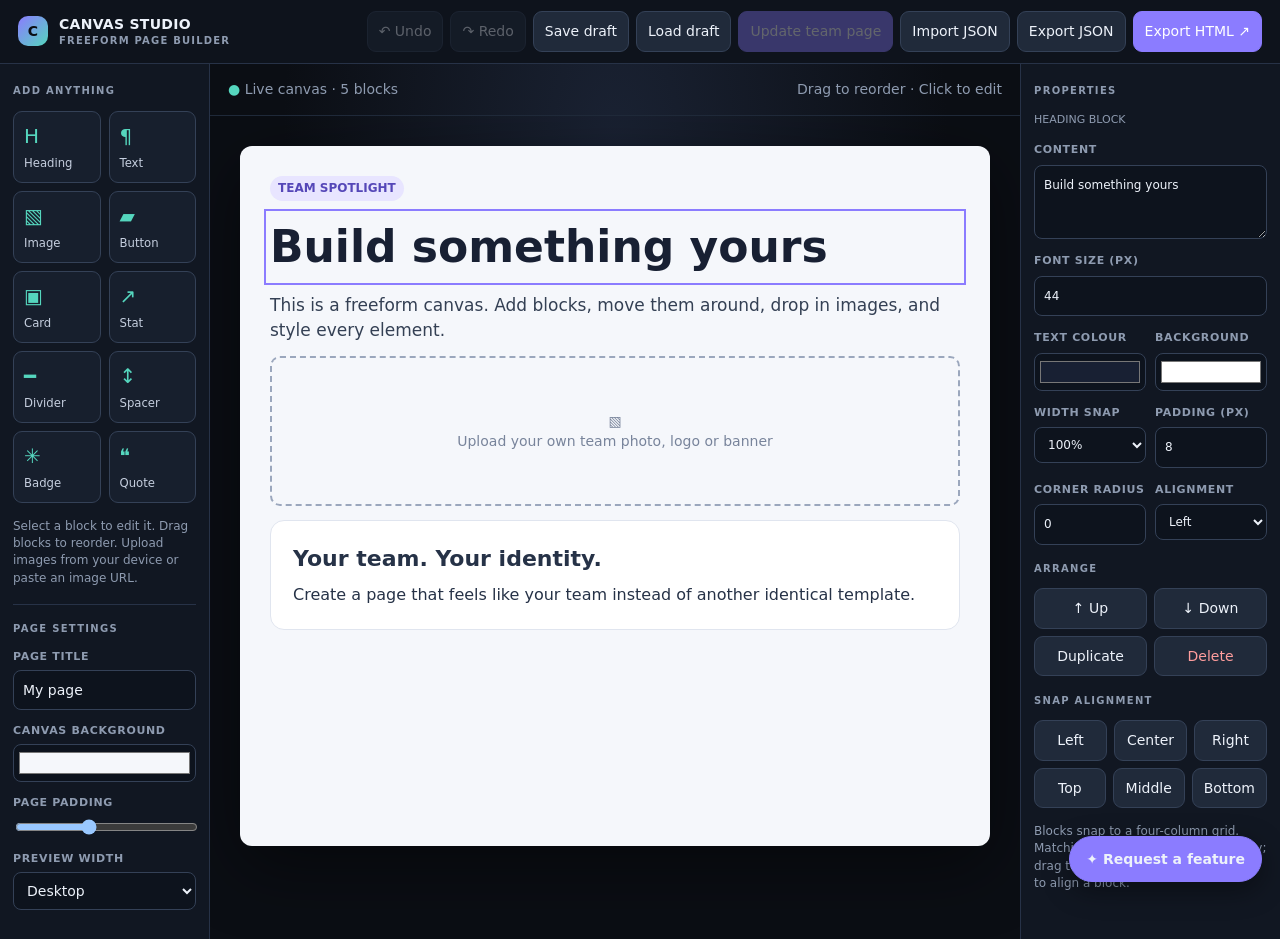
==== commit 9748c493: "Add explicit team page publishing button" ====
--- a/studio.html
+++ b/studio.html
@@ -15,7 +15,7 @@
   <div class="brand"><div class="mark">C</div><div><span id="studioBrand">CANVAS STUDIO</span> <div style="font-size:10px;color:var(--muted);font-weight:600;letter-spacing:.12em">FREEFORM PAGE BUILDER</div></div></div>
   <div class="top-actions">
     <button id="undoBtn" title="Undo">↶ Undo</button><button id="redoBtn" title="Redo">↷ Redo</button>
-    <button id="saveBtn">Save draft</button><button id="loadBtn">Load draft</button>
+    <button id="saveBtn">Save draft</button><button id="loadBtn">Load draft</button><button id="publishTeamPageBtn" class="primary" title="Publish this design to the live team page">Update team page</button>
     <button id="importBtn">Import JSON</button><button id="exportJsonBtn">Export JSON</button><button id="exportHtmlBtn" class="primary">Export HTML ↗</button>
   </div>
 </header>
@@ -73,7 +73,7 @@
 
 (() => {
 const $=id=>document.getElementById(id);
-const STUDIO_API="https://script.google.com/macros/s/AKfycbxxEbq_enWTzEwKUtfPo2aIEn9JNWWQi8WGEEktr3aNk2XNQ_9aRyq07EPfX4GEWw/exec";
+const STUDIO_API="https://script.google.com/macros/s/AKfycbx5c_8WPCYsyK0RJr3LhyvLD4FQQnWAes5CfP3KrQYHLq0ROzIsx3MA-WfsgDCPRl4X/exec";
 const canvas=$("canvas"), inspector=$("inspector");
 let blocks=[], selected=null, seq=0, history=[], historyIndex=-1, suppressHistory=false, pendingImageTarget=null;
 const defaults={
@@ -233,6 +233,24 @@
 function sharedDesignRequest(action,extra={}){return new Promise((resolve,reject)=>{if(!validStudioTeam||!studioSessionToken()){reject(new Error("Sign in to your team editor again to use shared storage."));return;}const callback="studioApi_"+Date.now()+"_"+Math.floor(Math.random()*1e6);const script=document.createElement("script");const url=new URL(STUDIO_API);url.searchParams.set("action",action);url.searchParams.set("teamId",validStudioTeam);url.searchParams.set("sessionToken",studioSessionToken());url.searchParams.set("callback",callback);url.searchParams.set("_",Date.now());Object.entries(extra).forEach(([k,v])=>url.searchParams.set(k,String(v)));window[callback]=data=>{delete window[callback];script.remove();resolve(data);};script.onerror=()=>{delete window[callback];script.remove();reject(new Error("Could not contact shared storage. The Apps Script update may not be deployed yet."));};script.src=url.toString();document.head.appendChild(script);});}
 async function saveSharedDesign(){const design=JSON.parse(snapshot());const payload={action:"saveTeamPageDesign",teamId:validStudioTeam,sessionToken:studioSessionToken(),design};const response=await fetch(STUDIO_API,{method:"POST",mode:"no-cors",headers:{"Content-Type":"text/plain;charset=UTF-8"},body:JSON.stringify(payload)});await new Promise(resolve=>setTimeout(resolve,900));const result=await sharedDesignRequest("getTeamPageDesign");if(!result||!result.ok||JSON.stringify(result.design)!==JSON.stringify(design))throw new Error(result&&result.error||"Shared save could not be verified.");}
 $("saveBtn").onclick=async()=>{try{const current=snapshot();localStorage.setItem(studioDraftKey,current);if(validStudioTeam){$("saveBtn").disabled=true;$("saveBtn").textContent="Saving…";try{await saveSharedDesign();toast("Draft saved to the shared competition sheet.");}catch(e){toast("Saved in this browser only: "+e.message);}finally{$("saveBtn").disabled=false;$("saveBtn").textContent="Save draft";}}else toast("Draft saved in this browser.");}catch(e){toast("Draft too large for browser storage. Export JSON instead.");}};
+const publishButton=$("publishTeamPageBtn");
+if(!validStudioTeam){publishButton.disabled=true;publishButton.title="Open the Studio from your team's editor to publish.";}
+publishButton.onclick=async()=>{
+ if(!validStudioTeam){toast("Open the Studio from your team's editor to publish.");return;}
+ if(!confirm("Update the live Team "+validStudioTeam+" page with the design currently on this canvas? The original page will be replaced for this team."))return;
+ const design=JSON.parse(snapshot());
+ publishButton.disabled=true;publishButton.textContent="Publishing…";
+ try{
+  localStorage.setItem(studioDraftKey,snapshot());
+  await saveSharedDesign();
+  await fetch(STUDIO_API,{method:"POST",mode:"no-cors",headers:{"Content-Type":"text/plain;charset=UTF-8"},body:JSON.stringify({action:"publishTeamPage",teamId:validStudioTeam,sessionToken:studioSessionToken(),design})});
+  await new Promise(resolve=>setTimeout(resolve,1100));
+  const result=await sharedDesignRequest("getPublishedTeamPage");
+  if(!result||!result.ok||JSON.stringify(result.design)!==JSON.stringify(design))throw new Error(result&&result.error||"The published page could not be verified. Check that the Apps Script deployment is updated.");
+  toast("Team "+validStudioTeam+" page updated. The public page may take a minute to refresh.");
+ }catch(error){toast("Could not update the live page: "+error.message);}
+ finally{publishButton.disabled=false;publishButton.textContent="Update team page";}
+};
 $("loadBtn").onclick=async()=>{if(validStudioTeam){$("loadBtn").disabled=true;$("loadBtn").textContent="Loading…";try{const result=await sharedDesignRequest("getTeamPageDesign");if(result&&result.ok&&result.design){restore(JSON.stringify(result.design));pushHistory();localStorage.setItem(studioDraftKey,snapshot());toast("Shared Team "+validStudioTeam+" draft loaded.");return;}}catch(e){toast("Shared load unavailable; checking this browser.");}finally{$("loadBtn").disabled=false;$("loadBtn").textContent="Load draft";}}const saved=localStorage.getItem(studioDraftKey);if(!saved){toast("No saved draft found.");return;}try{restore(saved);pushHistory();toast("Browser draft loaded.");}catch(e){toast("Could not load that draft.");}};
 const requestModal=$("requestFeatureModal");$("requestFeatureBtn").onclick=()=>{requestModal.classList.add("open");$("featureRequestText").focus();};$("cancelFeatureRequest").onclick=()=>requestModal.classList.remove("open");requestModal.addEventListener("click",e=>{if(e.target===requestModal)requestModal.classList.remove("open");});document.addEventListener("keydown",e=>{if(e.key==="Escape")requestModal.classList.remove("open");});$("requestFeatureForm").addEventListener("submit",async e=>{e.preventDefault();const request=$("featureRequestText").value.trim();if(request.length<8){toast("Please add a little more detail.");return;}const submit=e.submitter;submit.disabled=true;submit.textContent="Sending…";try{await fetch(STUDIO_API,{method:"POST",mode:"no-cors",headers:{"Content-Type":"text/plain;charset=UTF-8"},body:JSON.stringify({action:"submitFeatureRequest",teamId:validStudioTeam||"",request,page:"Team Page Studio"})});requestModal.classList.remove("open");$("featureRequestText").value="";toast("Feature request sent to the service.");}catch(err){toast("Could not send request. The API may need deploying.");}finally{submit.disabled=false;submit.textContent="Submit request";}});
 function download(name,data,type){const blob=new Blob([data],{type}),url=URL.createObjectURL(blob),a=document.createElement("a");a.href=url;a.download=name;a.click();setTimeout(()=>URL.revokeObjectURL(url),1000);}
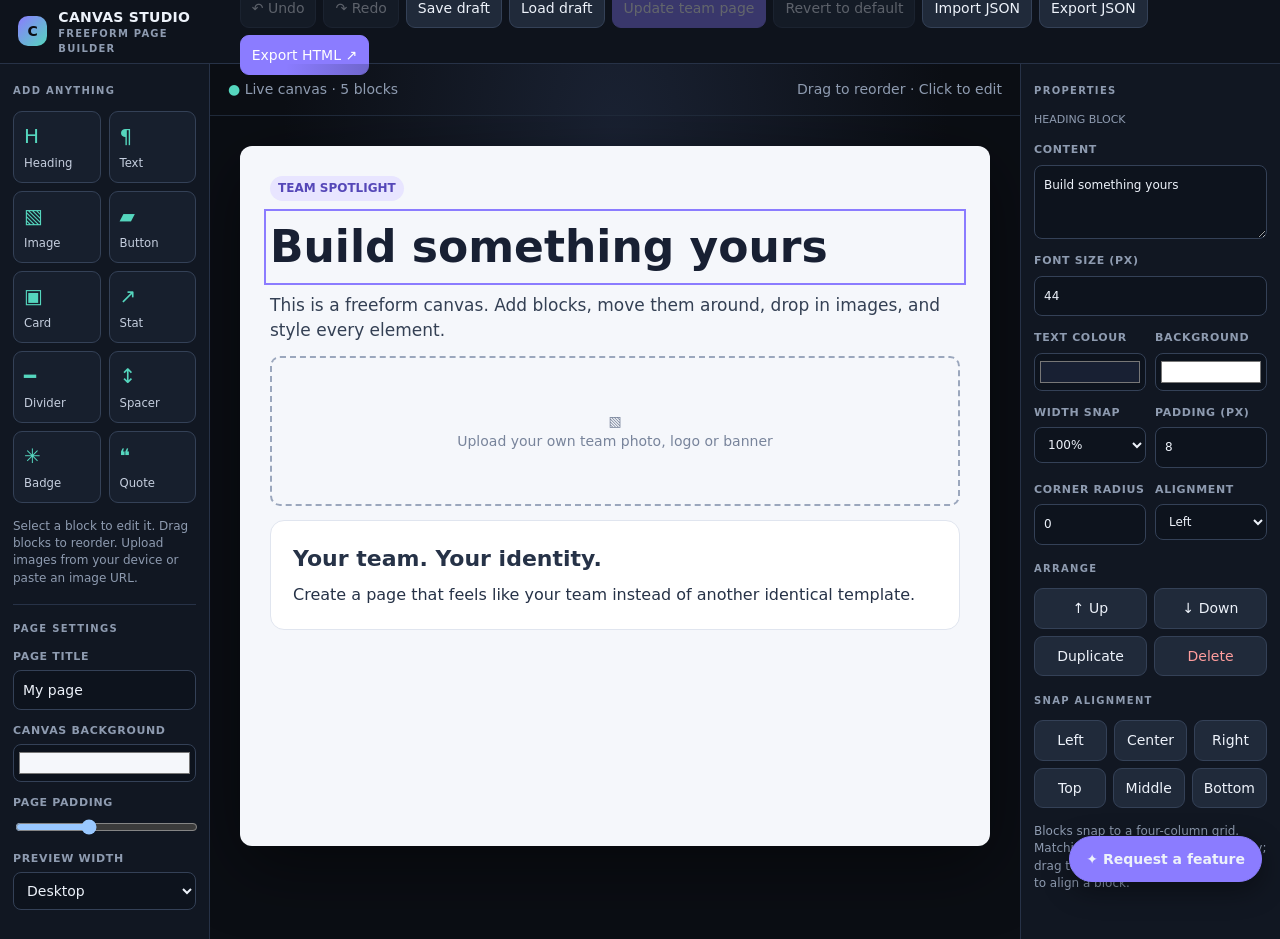
==== commit 1b3e104d: "Add multi-confirmation revert-to-default button" ====
--- a/studio.html
+++ b/studio.html
@@ -15,7 +15,7 @@
   <div class="brand"><div class="mark">C</div><div><span id="studioBrand">CANVAS STUDIO</span> <div style="font-size:10px;color:var(--muted);font-weight:600;letter-spacing:.12em">FREEFORM PAGE BUILDER</div></div></div>
   <div class="top-actions">
     <button id="undoBtn" title="Undo">↶ Undo</button><button id="redoBtn" title="Redo">↷ Redo</button>
-    <button id="saveBtn">Save draft</button><button id="loadBtn">Load draft</button><button id="publishTeamPageBtn" class="primary" title="Publish this design to the live team page">Update team page</button>
+    <button id="saveBtn">Save draft</button><button id="loadBtn">Load draft</button><button id="publishTeamPageBtn" class="primary" title="Publish this design to the live team page">Update team page</button><button id="revertTeamPageBtn" title="Restore the original built-in team page">Revert to default</button>
     <button id="importBtn">Import JSON</button><button id="exportJsonBtn">Export JSON</button><button id="exportHtmlBtn" class="primary">Export HTML ↗</button>
   </div>
 </header>
@@ -233,6 +233,25 @@
 function sharedDesignRequest(action,extra={}){return new Promise((resolve,reject)=>{if(!validStudioTeam||!studioSessionToken()){reject(new Error("Sign in to your team editor again to use shared storage."));return;}const callback="studioApi_"+Date.now()+"_"+Math.floor(Math.random()*1e6);const script=document.createElement("script");const url=new URL(STUDIO_API);url.searchParams.set("action",action);url.searchParams.set("teamId",validStudioTeam);url.searchParams.set("sessionToken",studioSessionToken());url.searchParams.set("callback",callback);url.searchParams.set("_",Date.now());Object.entries(extra).forEach(([k,v])=>url.searchParams.set(k,String(v)));window[callback]=data=>{delete window[callback];script.remove();resolve(data);};script.onerror=()=>{delete window[callback];script.remove();reject(new Error("Could not contact shared storage. The Apps Script update may not be deployed yet."));};script.src=url.toString();document.head.appendChild(script);});}
 async function saveSharedDesign(){const design=JSON.parse(snapshot());const payload={action:"saveTeamPageDesign",teamId:validStudioTeam,sessionToken:studioSessionToken(),design};const response=await fetch(STUDIO_API,{method:"POST",mode:"no-cors",headers:{"Content-Type":"text/plain;charset=UTF-8"},body:JSON.stringify(payload)});await new Promise(resolve=>setTimeout(resolve,900));const result=await sharedDesignRequest("getTeamPageDesign");if(!result||!result.ok||JSON.stringify(result.design)!==JSON.stringify(design))throw new Error(result&&result.error||"Shared save could not be verified.");}
 $("saveBtn").onclick=async()=>{try{const current=snapshot();localStorage.setItem(studioDraftKey,current);if(validStudioTeam){$("saveBtn").disabled=true;$("saveBtn").textContent="Saving…";try{await saveSharedDesign();toast("Draft saved to the shared competition sheet.");}catch(e){toast("Saved in this browser only: "+e.message);}finally{$("saveBtn").disabled=false;$("saveBtn").textContent="Save draft";}}else toast("Draft saved in this browser.");}catch(e){toast("Draft too large for browser storage. Export JSON instead.");}};
+const revertButton=$("revertTeamPageBtn");
+if(!validStudioTeam){revertButton.disabled=true;revertButton.title="Open the Studio from your team's editor to revert.";}
+revertButton.onclick=async()=>{
+ if(!validStudioTeam){toast("Open the Studio from your team's editor to revert.");return;}
+ if(!confirm("Are you absolutely sure you want to restore the ORIGINAL default page for Team "+validStudioTeam+"?"))return;
+ if(!confirm("This removes the published custom layout from the LIVE website. Your saved draft will remain. Continue?"))return;
+ if(!confirm("Final check: Team "+validStudioTeam+" will go back to the built-in page, not the Studio design. Revert it?"))return;
+ const typed=prompt("Type REVERT to confirm restoring the default page.");
+ if(typed!=="REVERT"){toast("Revert cancelled. Nothing changed.");return;}
+ revertButton.disabled=true;revertButton.textContent="Reverting…";
+ try{
+  await fetch(STUDIO_API,{method:"POST",mode:"no-cors",headers:{"Content-Type":"text/plain;charset=UTF-8"},body:JSON.stringify({action:"revertTeamPage",teamId:validStudioTeam,sessionToken:studioSessionToken()})});
+  await new Promise(resolve=>setTimeout(resolve,1100));
+  const result=await sharedDesignRequest("getPublishedTeamPage");
+  if(!result||!result.ok||result.design!==null)throw new Error(result&&result.error||"The default page could not be verified. Check that the Apps Script deployment is updated.");
+  toast("Team "+validStudioTeam+" restored to the original default page. Saved draft retained.");
+ }catch(error){toast("Could not restore the default page: "+error.message);}
+ finally{revertButton.disabled=false;revertButton.textContent="Revert to default";}
+};
 const publishButton=$("publishTeamPageBtn");
 if(!validStudioTeam){publishButton.disabled=true;publishButton.title="Open the Studio from your team's editor to publish.";}
 publishButton.onclick=async()=>{
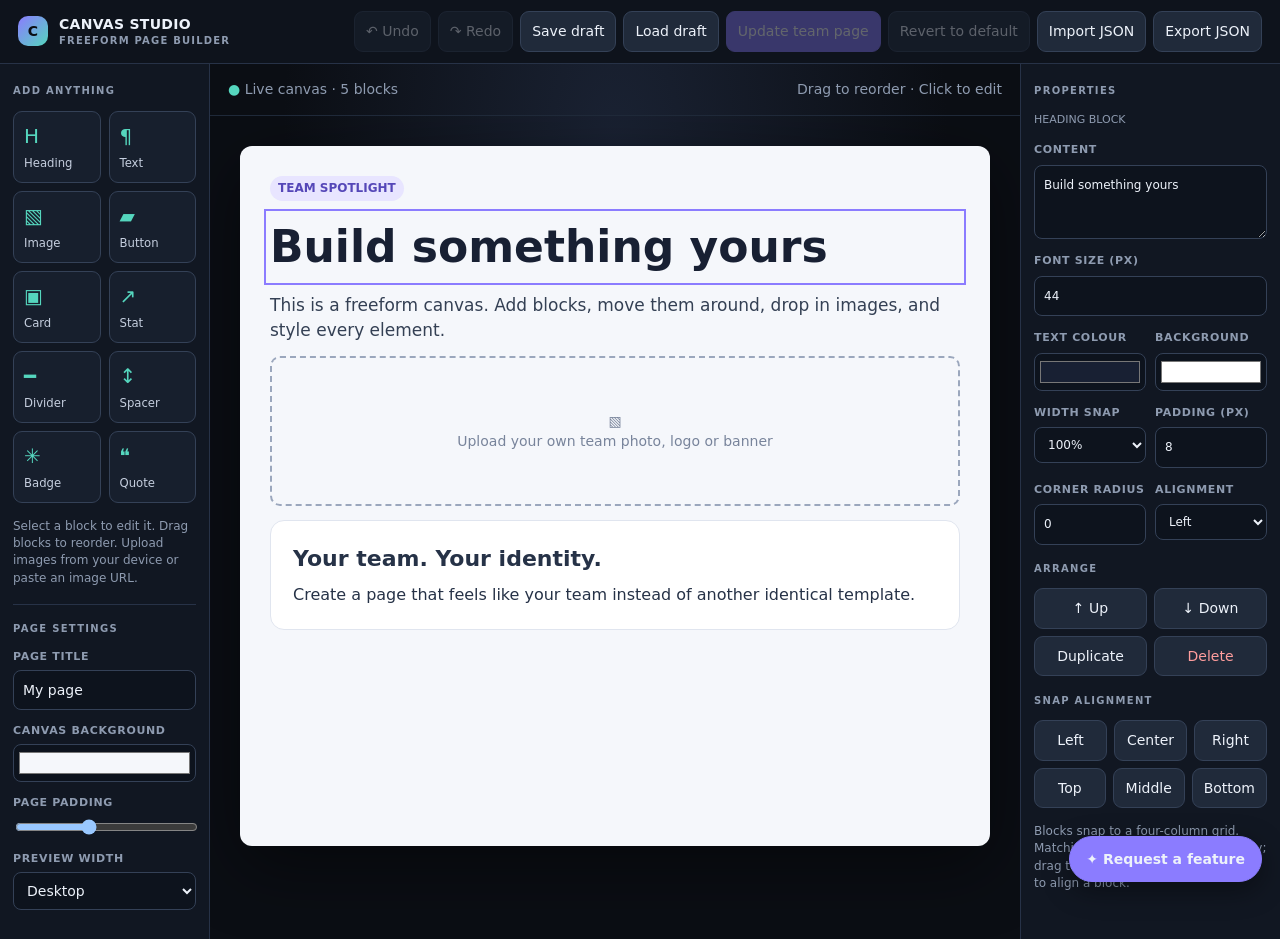
==== commit b25df2f7: "Remove HTML export from Studio" ====
--- a/studio.html
+++ b/studio.html
@@ -16,7 +16,7 @@
   <div class="top-actions">
     <button id="undoBtn" title="Undo">↶ Undo</button><button id="redoBtn" title="Redo">↷ Redo</button>
     <button id="saveBtn">Save draft</button><button id="loadBtn">Load draft</button><button id="publishTeamPageBtn" class="primary" title="Publish this design to the live team page">Update team page</button><button id="revertTeamPageBtn" title="Restore the original built-in team page">Revert to default</button>
-    <button id="importBtn">Import JSON</button><button id="exportJsonBtn">Export JSON</button><button id="exportHtmlBtn" class="primary">Export HTML ↗</button>
+    <button id="importBtn">Import JSON</button><button id="exportJsonBtn">Export JSON</button>
   </div>
 </header>
 <div class="workspace">
@@ -73,7 +73,7 @@
 
 (() => {
 const $=id=>document.getElementById(id);
-const STUDIO_API="https://script.google.com/macros/s/AKfycbx5c_8WPCYsyK0RJr3LhyvLD4FQQnWAes5CfP3KrQYHLq0ROzIsx3MA-WfsgDCPRl4X/exec";
+const STUDIO_API="https://script.google.com/macros/s/AKfycbwhrjeg9-tBl-eGW5i8LqA_MJJkWO0pa2j6HZJVZWIaLbJ17WXUs_GmF6HUD77qP1k/exec";
 const canvas=$("canvas"), inspector=$("inspector");
 let blocks=[], selected=null, seq=0, history=[], historyIndex=-1, suppressHistory=false, pendingImageTarget=null;
 const defaults={
@@ -276,8 +276,6 @@
 $("exportJsonBtn").onclick=()=>download("canvas-studio-design.json",snapshot(),"application/json");
 $("importBtn").onclick=()=>$("jsonFile").click();
 $("jsonFile").addEventListener("change",e=>{const file=e.target.files?.[0];if(!file)return;const r=new FileReader();r.onload=()=>{try{restore(r.result);pushHistory();toast("Design imported.");}catch(err){toast("That JSON file isn't a valid Studio design.");}};r.readAsText(file);e.target.value="";});
-$("exportHtmlBtn").onclick=()=>{const title=esc($("pageTitle").value||"My page"),bg=$("pageBg").value,pad=$("pagePadding").value;const content=blocks.map(b=>'<section style="grid-column:'+(b.position==="left"?"1":b.position==="right"?(5-spanFor(b)):b.position==="center"?(Math.floor((4-spanFor(b))/2)+1):"auto")+' / span '+spanFor(b)+';align-self:'+(b.verticalAlign==="middle"?"center":b.verticalAlign==="bottom"?"end":"start")+ ';width:100%;text-align:'+b.align+';font-family:system-ui,-apple-system,sans-serif;box-sizing:border-box;min-width:0">'+exportBlock(b)+'</section>').join("\n");const html='<!doctype html><html lang="en"><head><meta charset="utf-8"><meta name="viewport" content="width=device-width,initial-scale=1"><title>'+title+'</title><style>*{box-sizing:border-box}body{margin:0;background:#e9edf4;color:#182033;font-family:system-ui,-apple-system,sans-serif}.page{display:grid;grid-template-columns:repeat(4,minmax(0,1fr));align-content:start;align-items:stretch;gap:14px;max-width:1000px;min-height:100vh;margin:0 auto;padding:'+pad+'px;background:'+bg+'}img{max-width:100%;height:auto} @media(max-width:600px){.page{padding:16px!important;grid-template-columns:minmax(0,1fr)}section{grid-column:1/-1!important}}</style></head><body><main class="page">'+content+'</main></body></html>';download((($("pageTitle").value||"my-page").toLowerCase().replace(/[^a-z0-9]+/g,"-").replace(/^-|-$/g,"")||"my-page")+".html",html,"text/html");toast("Static HTML exported.");};
-function exportBlock(b){const lines=String(b.text||"").split("\n"),safe=esc;const style='color:'+b.color+';background:'+b.bg+';padding:'+b.padding+'px;border-radius:'+b.radius+'px;font-size:'+b.fontSize+'px;white-space:pre-wrap;';if(b.type==="heading")return '<h1 style="margin:0;'+style+'">'+safe(b.text)+'</h1>';if(b.type==="text")return '<p style="margin:0;'+style+'">'+safe(b.text)+'</p>';if(b.type==="image")return b.src?'<img src="'+safe(b.src)+'" alt="'+safe(b.alt)+'" style="width:100%;object-fit:cover;border-radius:'+b.radius+'px">':'<p>'+safe(b.alt||"Image placeholder")+'</p>';if(b.type==="button")return '<div><span style="display:inline-block;'+style+'font-weight:750">'+safe(b.text)+'</span></div>';if(b.type==="card")return '<div style="'+style+'border:1px solid #e0e5ef"><h2 style="margin:0 0 8px">'+safe(lines[0])+'</h2>'+safe(lines.slice(1).join("\n"))+'</div>';if(b.type==="stat"){const metric=STAT_METRICS.find(m=>m.key===b.metric)||STAT_METRICS[0];return '<div data-stat="'+safe(metric.key)+'" style="'+style+'border:1px solid #e0e5ef"><div>'+safe(b.text||metric.label)+'</div><strong style="font-size:28px">Linked metric: '+safe(metric.label)+'</strong></div>';}if(b.type==="divider")return '<hr style="border:0;height:2px;background:'+b.color+';margin:'+b.padding+'px 0">';if(b.type==="spacer")return '<div style="height:'+Math.max(8,Number(b.height)||48)+'px"></div>';if(b.type==="badge")return '<span style="'+style+'display:inline-block;font-size:'+b.fontSize+'px;font-weight:750">'+safe(b.text)+'</span>';if(b.type==="quote")return '<blockquote style="'+style+'font-weight:650;font-style:italic;margin:0;border-left:4px solid '+b.color+'">'+safe(b.text)+'</blockquote>';return safe(b.text);}
 let toastTimer;function toast(msg){const t=$("toast");t.textContent=msg;t.classList.add("show");clearTimeout(toastTimer);toastTimer=setTimeout(()=>t.classList.remove("show"),2200);}
 blocks=[makeBlock("badge",{text:"TEAM SPOTLIGHT"}),makeBlock("heading",{text:"Build something yours",fontSize:44}),makeBlock("text",{text:"This is a freeform canvas. Add blocks, move them around, drop in images, and style every element."}),makeBlock("image",{alt:"Upload your own team photo, logo or banner",src:""}),makeBlock("card",{text:"Your team. Your identity.\nCreate a page that feels like your team instead of another identical template."})];
 selected=blocks[1].id;render();pushHistory();startStatsPreview();
